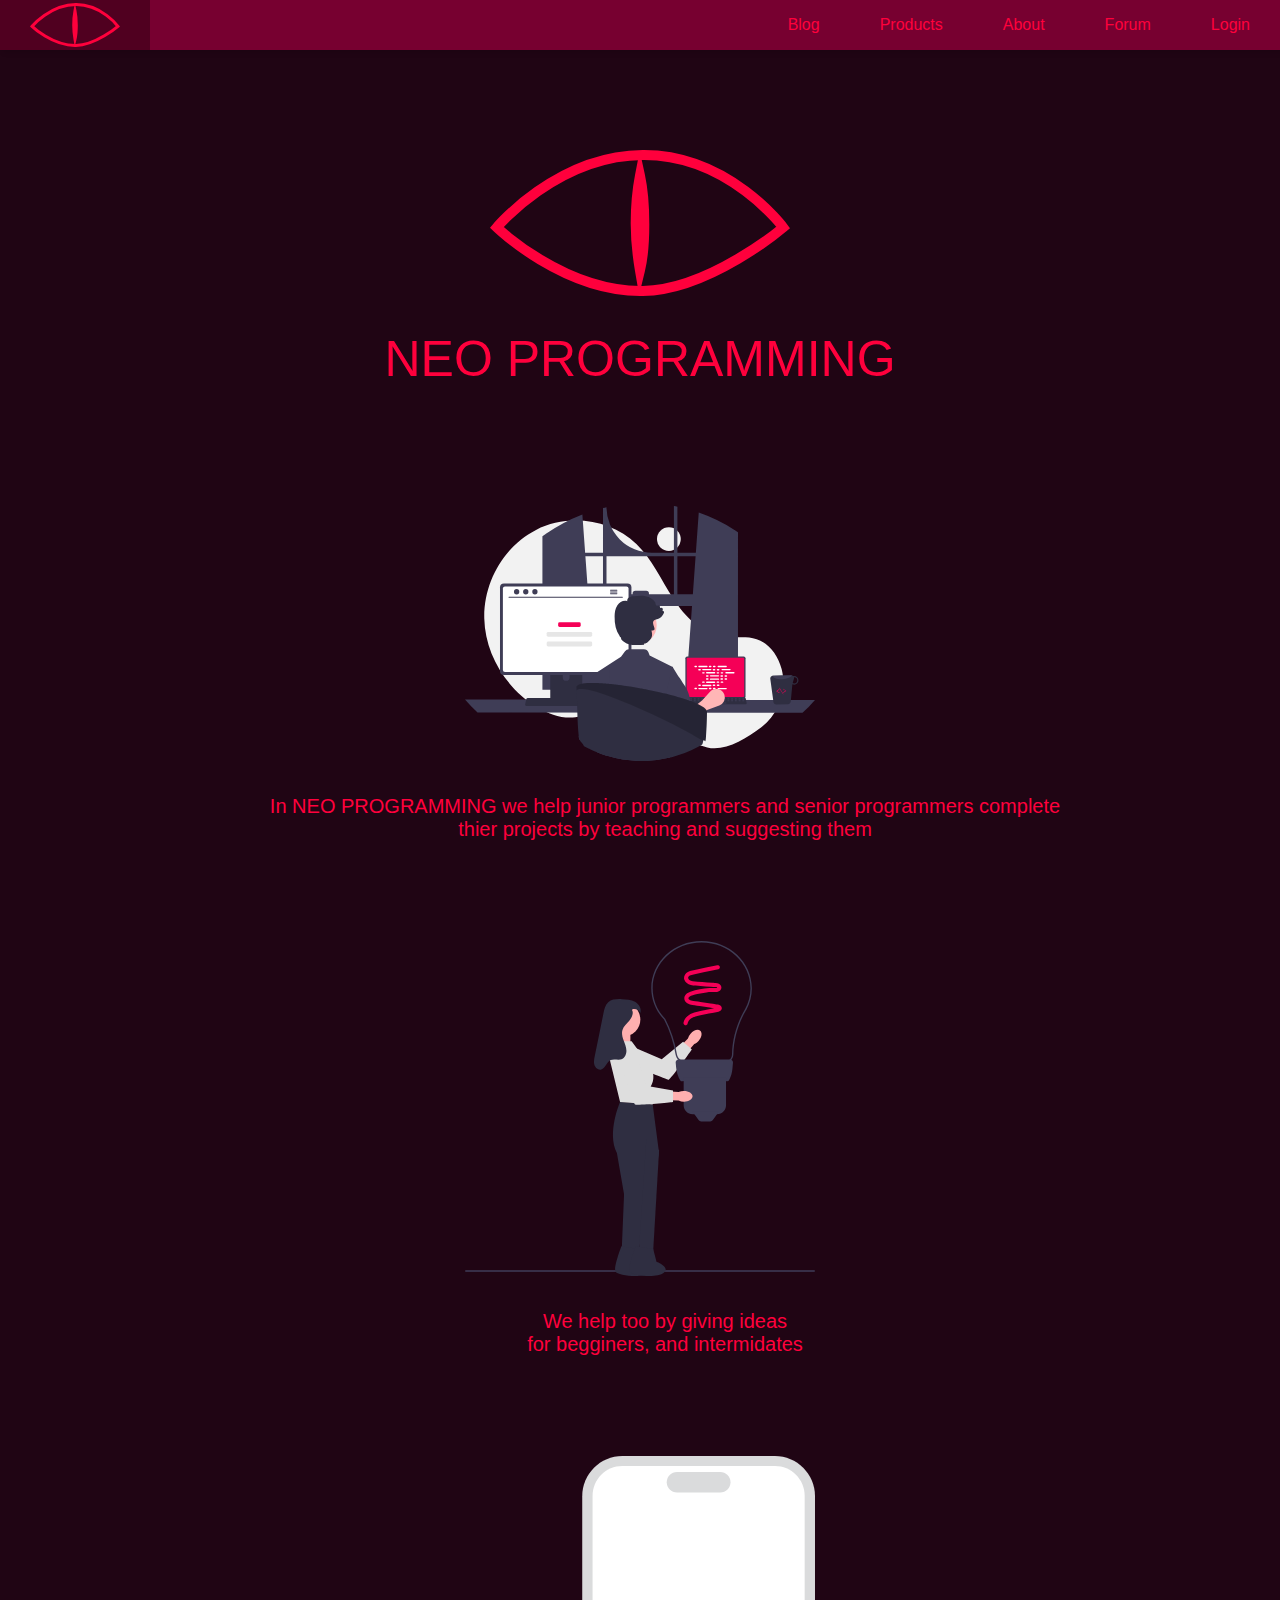
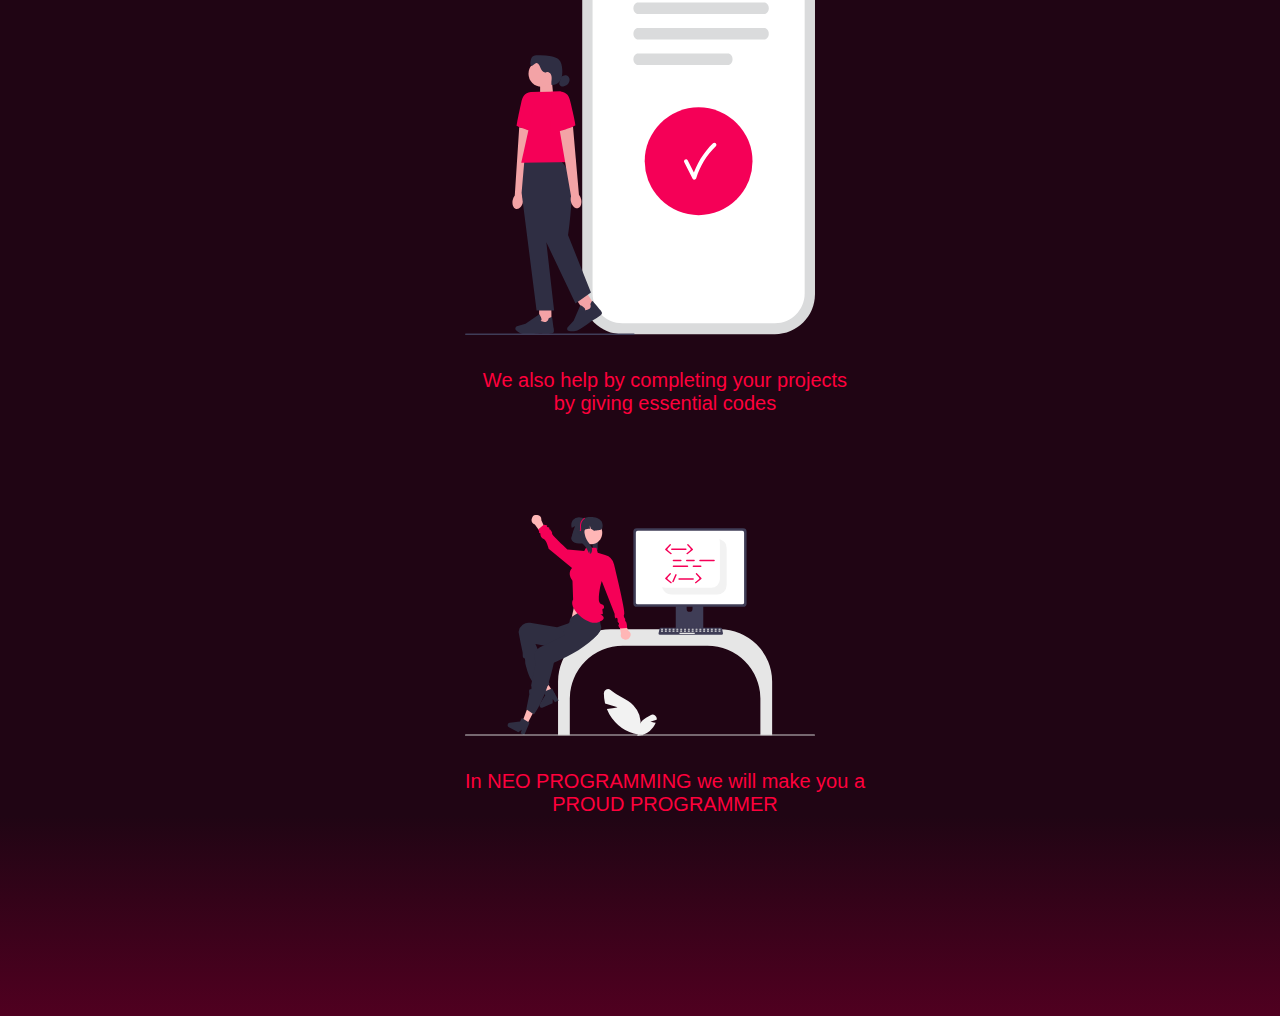
==== Home Page/index.html @ f8820ebc "Add files via upload" ====
<!DOCTYPE html>
<html>
<head>
    <meta charset="utf-8">
    <meta name="viewport" content="width=device-width, initial-scale=1">
    <title>NEO PROGRAMMING</title>
    <link rel="stylesheet" type="text/css" href="style.css">
</head>
<body>
    <nav>
        <ul class="sidebar">
            <li><a href="C:\Users\Express\Desktop\PROGRAMMING\WEB\NEO HANDBOOK\Home Page\index.html"><img src="ASSETS/NEO.svg"></a><li>
            <li onclick=hideSidebar()><a href="#"><img src="ASSETS/CLOSE.svg"></a></li>
            <li><a href="#">Blog</a></li>
            <li><a href="#">Products</a></li>
            <li><a href="C:\Users\Express\Desktop\PROGRAMMING\WEB\NEO HANDBOOK\Home Page\index.html">About</a></li>
            <li><a href="#">Forum</a></li>
            <li><a href="C:\Users\Express\Desktop\PROGRAMMING\WEB\NEO HANDBOOK\Login Page\index.html">Login</a></li>
        </ul>
        <ul>
            <li><a href="C:\Users\Express\Desktop\PROGRAMMING\WEB\NEO HANDBOOK\Home Page\index.html"><img src="ASSETS/NEO.svg"></a><li>
            <li class="hideOnMobile"><a href="#">Blog</a></li>
            <li class="hideOnMobile"><a href="#">Products</a></li>
            <li class="hideOnMobile"><a href="C:\Users\Express\Desktop\PROGRAMMING\WEB\NEO HANDBOOK\Home Page\index.html">About</a></li>
            <li class="hideOnMobile"><a href="#">Forum</a></li>
            <li class="hideOnMobile"><a href="C:\Users\Express\Desktop\PROGRAMMING\WEB\NEO HANDBOOK\Login Page\index.html">Login</a></li>
            <li class="menu-button" onclick=showSidebar() ><a href="#"><img src="ASSETS/MENU.svg"></a></li>
        </ul>
    </nav>

    <div>
        <div>
            <center>
                <img class="neo-logo" src="ASSETS/NEO.svg">
                <p class="neo-logo-brand">NEO PROGRAMMING</p>
                <br>
                <img class="first-icon" src="ASSETS/PROGRAMMING.svg">
                <p class="first-paragraph">In NEO PROGRAMMING we help junior programmers and senior programmers complete</p>
                <p class="first-paragraph">thier projects by teaching and suggesting them</p>
            </center>

            <center>
                <img class="first-icon" src="ASSETS/ELECTRICITY.svg">
                <p class="first-paragraph">We help too by giving ideas</p>
                <p class="first-paragraph">for begginers, and intermidates</p>
            </center>

            <center>
                <img class="first-icon" src="ASSETS/COMPLETED.svg">
                <p class="first-paragraph">We also help by completing your projects</p>
                <p class="first-paragraph">by giving essential codes</p>
            </center>

            <center>
                <img class="first-icon" src="ASSETS/PROUD CODER.svg">
                <p class="first-paragraph">In NEO PROGRAMMING we will make you a</p>
                <p class="first-paragraph">PROUD PROGRAMMER</p>
            </center>
        </div>
    </div>

<div class="empty-space"></div>

<script type="text/javascript" src="main.js"></script>
</body>
</html>
---- Home Page/style.css ----
*,
*::before,
*::after {
    box-sizing: border-box;
}

*{
    margin: 0;
    padding: 0;
}

/*END OF ESSENTIAL CODE*/

:root {
    --red: #FF003C;
    --dark-red-purple: #200514; /*JUST PRETEND THAT THERE IS A COLOR WITH THAT NAME*/
    --dark-redish-pink: #770030; /*AGAIN JUST PRETEND, IM NOT SURE IF THERE A COLOR LIKE THAT IDK*/
    --black: #000000; /*YOU CAN STOP PRETENDING THATS A VALID COLOR NAME :D*/
    --darker-redish-pink: #500020; /*PRETEND AGAIN PLS*/
    --sidebar-backround-color: rgba(32,5,20, 0.2);
}
/*END OF VAR CODE*/

body {
    min-height: 100vh;
    background-image: ;
    background-repeat: no-repeat;
    background-position: center;
    background-color: var(--dark-red-purple);
    font-family: 'Raleway ExtraLight', 'Montserrat-Regular', sans-serif;
    color: var(--red);
}
nav {
    background-color: var(--dark-redish-pink);
    box-shadow: 3px 3px 5px rgba(0, 0, 0, 0.1);
}
nav ul {
    width: 100%;
    list-style: none;
    display: flex;
    justify-content: flex-end;
    align-items: center;
}
nav li {
    height: 50px;
}

nav a {
    height: 100%;
    padding: 0 30px;
    text-decoration: none;
    display: flex;
    align-items: center;
    color: var(--red);
}

nav a:hover {
    background-color: var(--darker-redish-pink);
}

nav li:first-child {
    margin-right: auto;
}
/*END OF TOPBAR CODE*/

.sidebar {
    position: fixed;
    top: 0;
    right: 0;
    height: 100vh;
    width: 250px;
    z-index: 999;
    background-color: var(--sidebar-backround-color);
    backdrop-filter: blur(10px);
    box-shadow: -10px 0 10px rgba(0, 0, 0, 0.1);
    display: none;
    flex-direction: column;
    align-items: flex-start;
    justify-content: flex-start;
}

.sidebar li {
    width: 100%;
}

.sidebar a {
    width: 100%;
}

.menu-button {
    display: none;
}

@media(max-width: 800px) {
    .hideOnMobile{
        display: none;
    }
    .menu-button {
        display: block;
    }
}

@media(max-width: 400px) {
    .sidebar{
        width: 100%;
    }
}
/*END OF SIDEBAR CODE*/

.neo-logo {
    margin-top: 100px;
    margin-bottom: 30px;
    width: 300px;
}

.neo-logo-brand {
    font-size: 50px;
}

.first-icon {
    width: 350px;
    margin-top: 100px;
    margin-bottom: 30px;
}

.first-paragraph {
    font-size: 20px;
    margin-left: 50px;
}
/*END OF FIRST PARAGRAPH CODE*/

.empty-space {
    width: 100% auto;
    height: 200px;
    background: linear-gradient(to top, var(--darker-redish-pink), var(--dark-red-purple));
}
/*END OF "EMPTY-SPACE" CODE*/
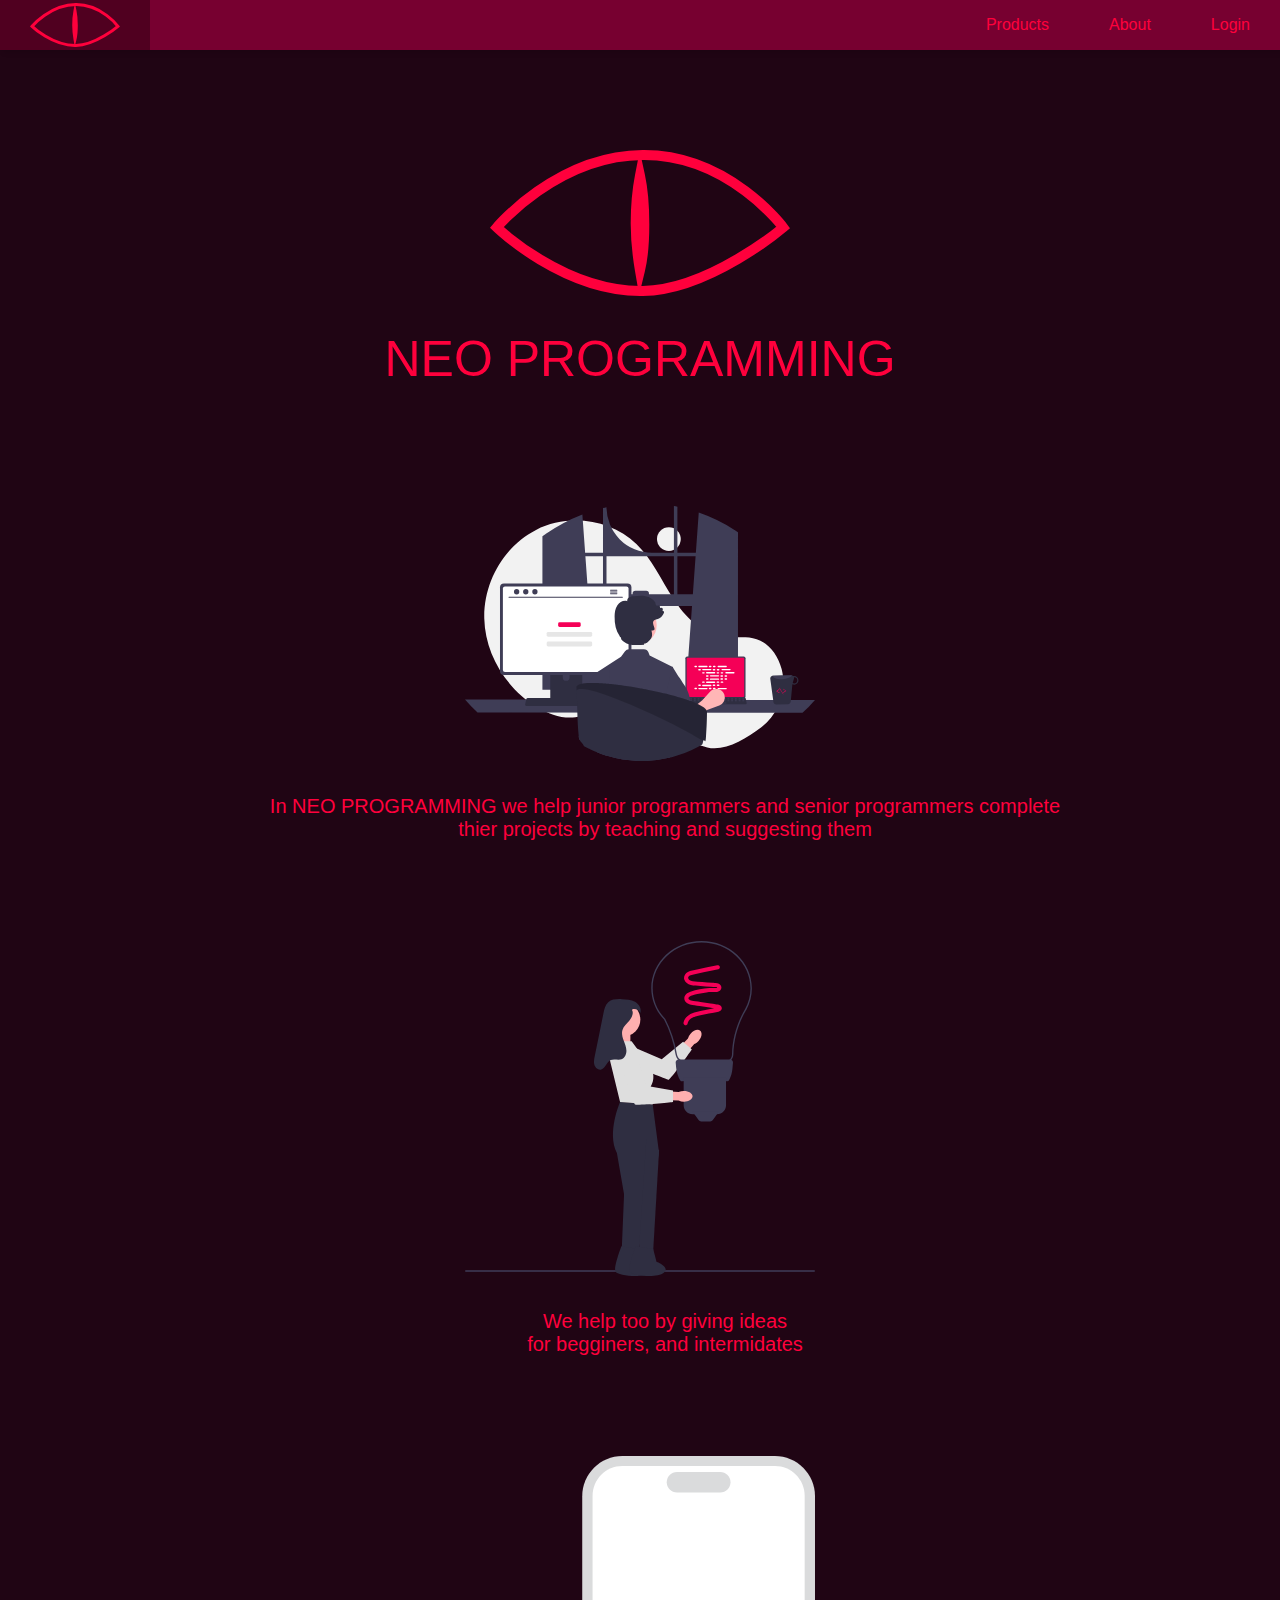
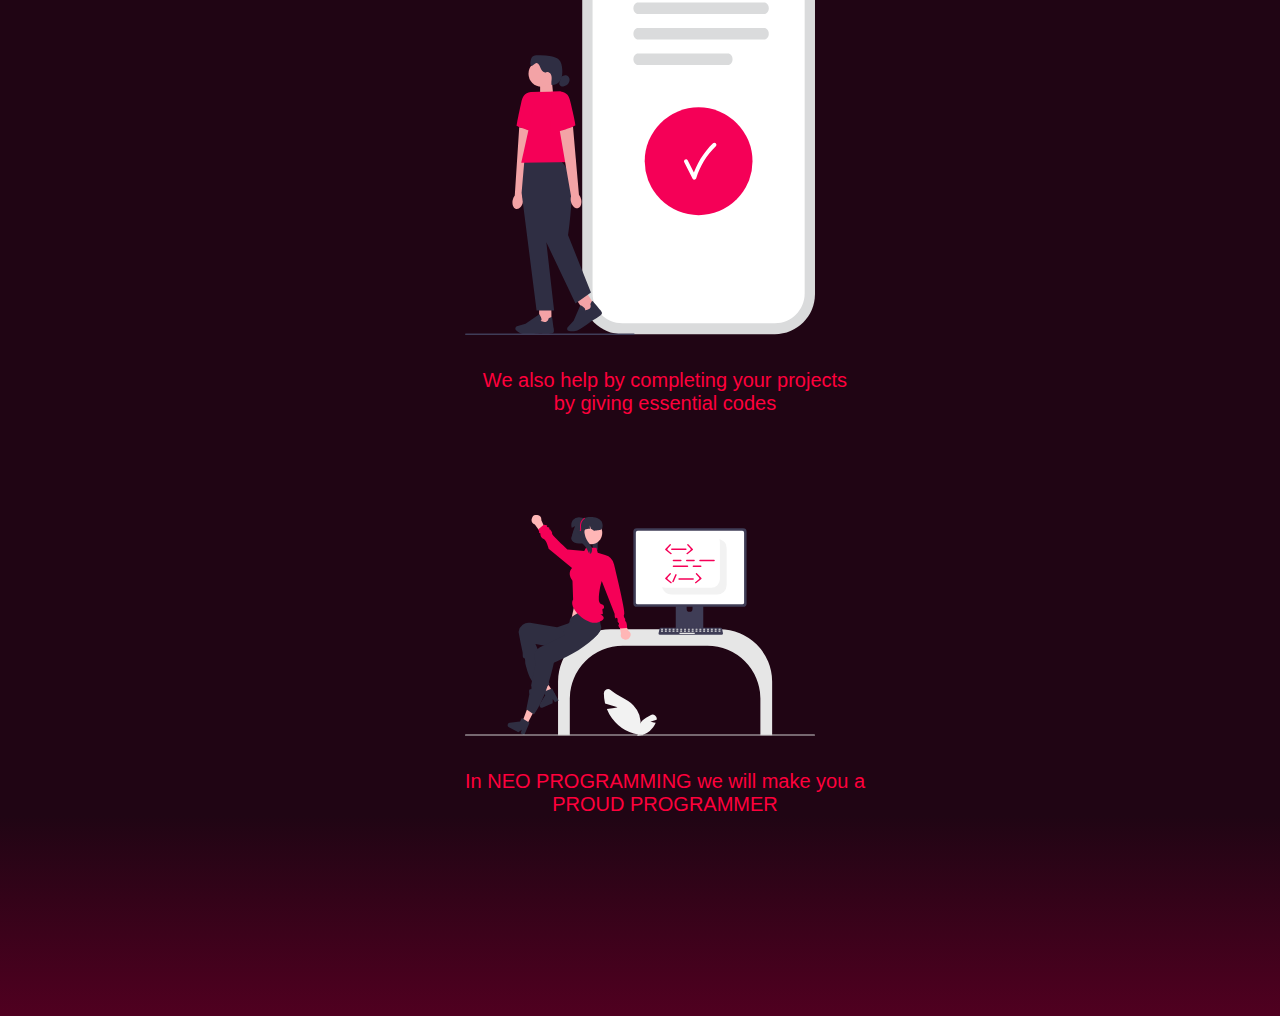
==== commit 4f86193a: "Add files via upload" ====
--- a/Home Page/index.html
+++ b/Home Page/index.html
@@ -9,21 +9,17 @@
 <body>
     <nav>
         <ul class="sidebar">
-            <li><a href="C:\Users\Express\Desktop\PROGRAMMING\WEB\NEO HANDBOOK\Home Page\index.html"><img src="ASSETS/NEO.svg"></a><li>
+            <li><a href="Projects-options.html"><img src="ASSETS/NEO.svg"></a><li>
             <li onclick=hideSidebar()><a href="#"><img src="ASSETS/CLOSE.svg"></a></li>
-            <li><a href="#">Blog</a></li>
             <li><a href="#">Products</a></li>
-            <li><a href="C:\Users\Express\Desktop\PROGRAMMING\WEB\NEO HANDBOOK\Home Page\index.html">About</a></li>
-            <li><a href="#">Forum</a></li>
-            <li><a href="C:\Users\Express\Desktop\PROGRAMMING\WEB\NEO HANDBOOK\Login Page\index.html">Login</a></li>
+            <li><a href="index.html">About</a></li>
+            <li><a href="SignUp.html">Login</a></li>
         </ul>
         <ul>
-            <li><a href="C:\Users\Express\Desktop\PROGRAMMING\WEB\NEO HANDBOOK\Home Page\index.html"><img src="ASSETS/NEO.svg"></a><li>
-            <li class="hideOnMobile"><a href="#">Blog</a></li>
+            <li><a href="Projects-options.html"><img src="ASSETS/NEO.svg"></a><li>
             <li class="hideOnMobile"><a href="#">Products</a></li>
-            <li class="hideOnMobile"><a href="C:\Users\Express\Desktop\PROGRAMMING\WEB\NEO HANDBOOK\Home Page\index.html">About</a></li>
-            <li class="hideOnMobile"><a href="#">Forum</a></li>
-            <li class="hideOnMobile"><a href="C:\Users\Express\Desktop\PROGRAMMING\WEB\NEO HANDBOOK\Login Page\index.html">Login</a></li>
+            <li class="hideOnMobile"><a href="index.html">About</a></li>
+            <li class="hideOnMobile"><a href="SignUp.html">Login</a></li>
             <li class="menu-button" onclick=showSidebar() ><a href="#"><img src="ASSETS/MENU.svg"></a></li>
         </ul>
     </nav>
